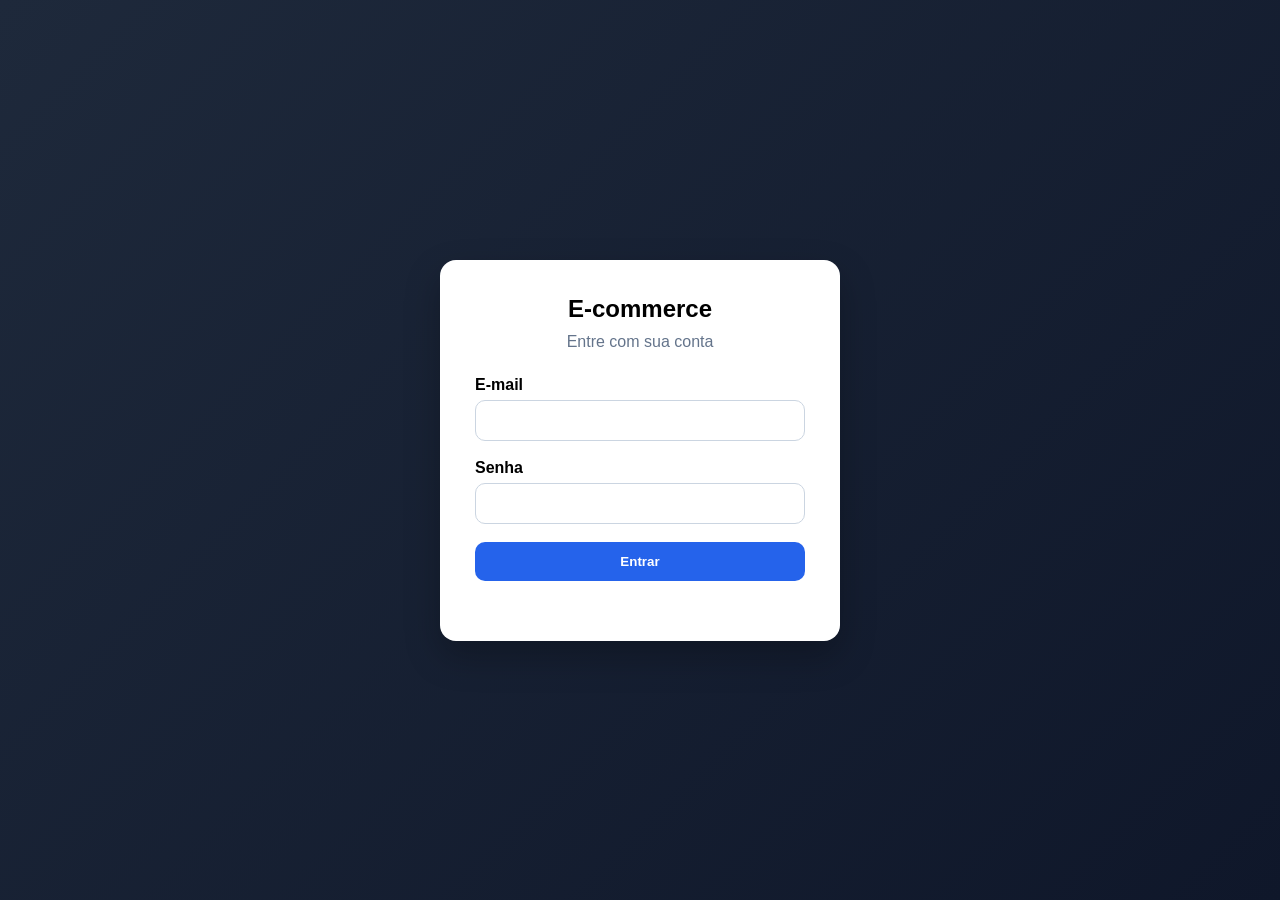
==== ControleDePonto/wwwroot/index.html @ 2eb98a32 "Adicionando Controller e Models (Usuarios e Registros)" ====
<!DOCTYPE html>
<html lang="pt-BR">
<head>
    <meta charset="UTF-8">
    <title>Login - E-commerce</title>
    <link rel="stylesheet" href="css/style.css">
</head>
<body>

    <main class="login-container">
        <section class="login-card">
            <h1>E-commerce</h1>
            <p>Entre com sua conta</p>

            <form id="loginForm">
                <div class="input-group">
                    <label for="email">E-mail</label>
                    <input type="email" id="email" required>
                </div>

                <div class="input-group">
                    <label for="senha">Senha</label>
                    <input type="password" id="senha" required>
                </div>

                <button type="submit">Entrar</button>

                <p id="mensagem"></p>
            </form>
        </section>
    </main>

    <script src="js/script.js"></script>
</body>
</html>
---- ControleDePonto/wwwroot/css/style.css ----
* {
    margin: 0;
    padding: 0;
    box-sizing: border-box;
}

body {
    font-family: Arial, sans-serif;
    background: linear-gradient(135deg, #1e293b, #0f172a);
    min-height: 100vh;
    display: flex;
    align-items: center;
    justify-content: center;
}

.login-container {
    width: 100%;
    padding: 20px;
}

.login-card {
    background: white;
    max-width: 400px;
    margin: auto;
    padding: 35px;
    border-radius: 16px;
    box-shadow: 0 15px 35px rgba(0,0,0,0.25);
}

.login-card h1 {
    text-align: center;
    margin-bottom: 10px;
}

.login-card p {
    text-align: center;
    color: #64748b;
    margin-bottom: 25px;
}

.input-group {
    margin-bottom: 18px;
}

.input-group label {
    display: block;
    margin-bottom: 6px;
    font-weight: bold;
}

.input-group input {
    width: 100%;
    padding: 12px;
    border: 1px solid #cbd5e1;
    border-radius: 10px;
}

button {
    width: 100%;
    padding: 12px;
    background: #2563eb;
    color: white;
    border: none;
    border-radius: 10px;
    font-weight: bold;
    cursor: pointer;
}

button:hover {
    background: #1d4ed8;
}

#mensagem {
    margin-top: 18px;
    text-align: center;
    font-weight: bold;
}
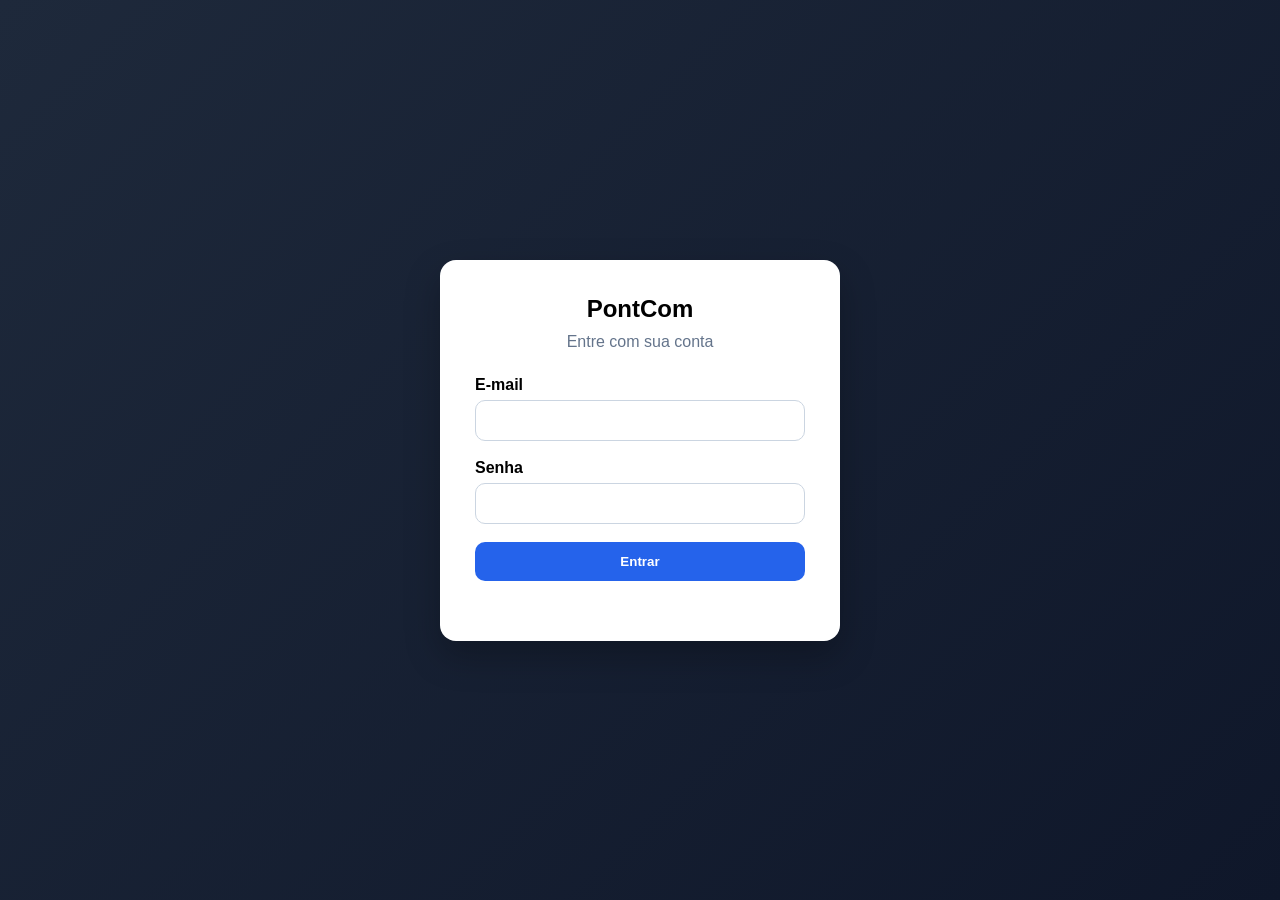
==== commit 2fe7b33c: "Estrurado o projeto em camadas e iniciado a conexão com o PostGres" ====
--- a/ControleDePonto/wwwroot/index.html
+++ b/ControleDePonto/wwwroot/index.html
@@ -9,7 +9,7 @@
 
     <main class="login-container">
         <section class="login-card">
-            <h1>E-commerce</h1>
+            <h1>PontCom</h1>
             <p>Entre com sua conta</p>
 
             <form id="loginForm">
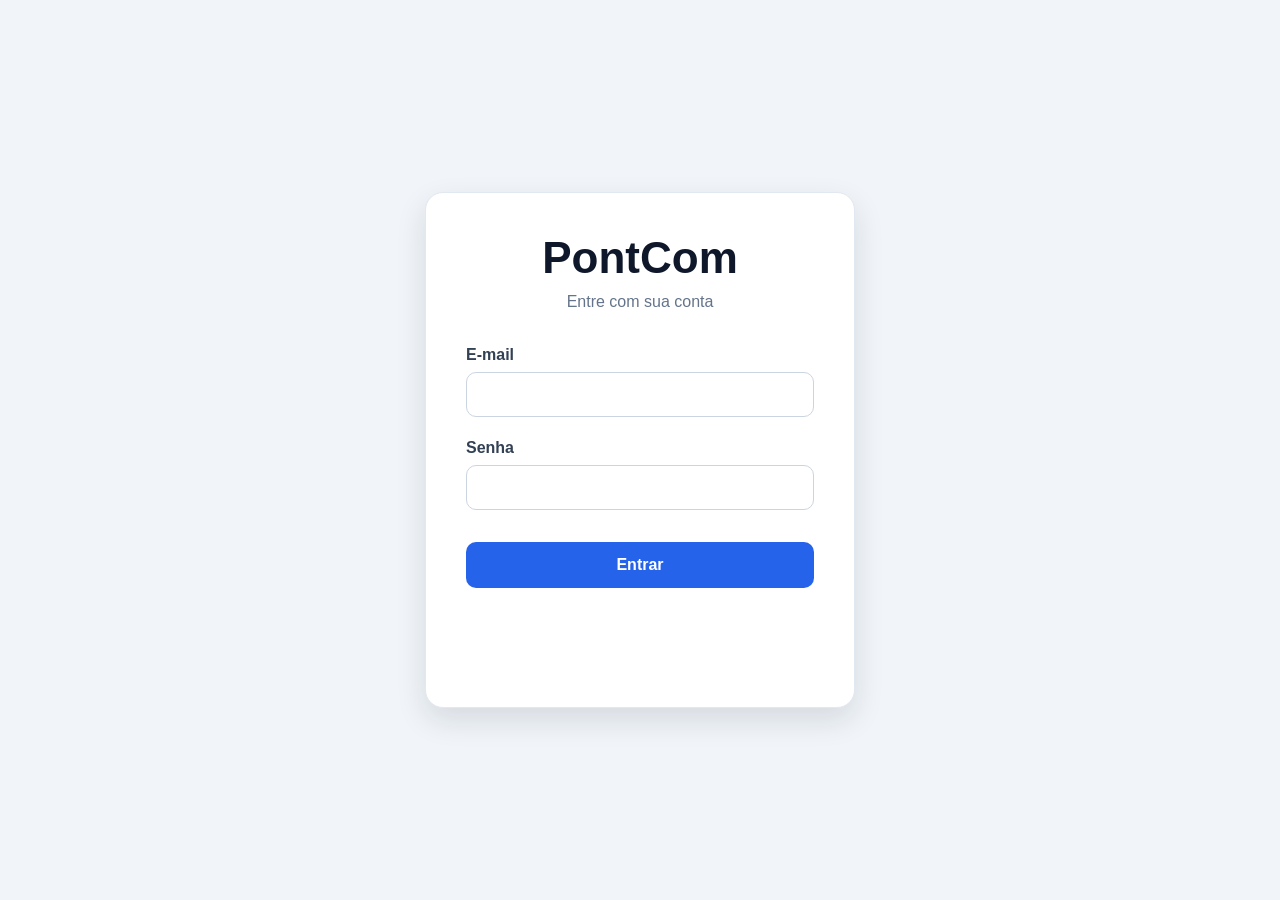
==== commit d919c8c2: "Criado a etapa de validação de token e acesso ao sistema" ====
--- a/ControleDePonto/wwwroot/index.html
+++ b/ControleDePonto/wwwroot/index.html
@@ -7,29 +7,39 @@
 </head>
 <body>
 
-    <main class="login-container">
-        <section class="login-card">
-            <h1>PontCom</h1>
-            <p>Entre com sua conta</p>
+<div class="login-container">
 
-            <form id="loginForm">
-                <div class="input-group">
-                    <label for="email">E-mail</label>
-                    <input type="email" id="email" required>
-                </div>
+    <div class="login-card">
 
-                <div class="input-group">
-                    <label for="senha">Senha</label>
-                    <input type="password" id="senha" required>
-                </div>
+        <h1>PontCom</h1>
 
-                <button type="submit">Entrar</button>
+        <p>Entre com sua conta</p>
 
-                <p id="mensagem"></p>
-            </form>
-        </section>
-    </main>
+        <form id="loginForm">
 
-    <script src="js/script.js"></script>
+            <div class="input-group">
+                <label>E-mail</label>
+                <input id="email" type="email" required>
+            </div>
+
+            <div class="input-group">
+                <label>Senha</label>
+                <input id="senha" type="password" required>
+            </div>
+
+            <button id="btnEntrar" type="submit">
+                Entrar
+            </button>
+
+            <p id="mensagem"></p>
+
+        </form>
+
+    </div>
+
+</div>
+
+<script src="js/script.js"></script>
+
 </body>
 </html>
--- a/ControleDePonto/wwwroot/css/style.css
+++ b/ControleDePonto/wwwroot/css/style.css
@@ -1,77 +1,164 @@
-* {
-    margin: 0;
-    padding: 0;
-    box-sizing: border-box;
+*{
+    margin:0;
+    padding:0;
+    box-sizing:border-box;
 }
 
-body {
-    font-family: Arial, sans-serif;
-    background: linear-gradient(135deg, #1e293b, #0f172a);
-    min-height: 100vh;
-    display: flex;
-    align-items: center;
-    justify-content: center;
+body{
+
+    font-family:Arial, Helvetica, sans-serif;
+
+    background:#f1f5f9;
+
+    min-height:100vh;
+
+    display:flex;
+    justify-content:center;
+    align-items:center;
 }
 
-.login-container {
-    width: 100%;
-    padding: 20px;
+.login-container{
+
+    width:100%;
+
+    display:flex;
+    justify-content:center;
+    align-items:center;
+
+    padding:25px;
 }
 
+
+
+
 .login-card {
-    background: white;
-    max-width: 400px;
-    margin: auto;
-    padding: 35px;
-    border-radius: 16px;
-    box-shadow: 0 15px 35px rgba(0,0,0,0.25);
+    width: 100%;
+    max-width: 430px;
+
+    background: #ffffff;
+
+    border-radius: 18px;
+    padding: 40px;
+
+    border: 1px solid #e2e8f0;
+
+    box-shadow: 0 12px 30px rgba(15, 23, 42, 0.12);
 }
 
-.login-card h1 {
-    text-align: center;
-    margin-bottom: 10px;
+.login-card h1{
+
+    color:#0f172a;
+
+    text-align:center;
+
+    font-size:44px;
+
+    margin-bottom:10px;
 }
 
-.login-card p {
-    text-align: center;
-    color: #64748b;
-    margin-bottom: 25px;
+.login-card p{
+
+    text-align:center;
+
+    color:#64748b;
+
+    margin-bottom:35px;
 }
 
-.input-group {
-    margin-bottom: 18px;
+.input-group{
+
+    margin-bottom:22px;
 }
 
-.input-group label {
-    display: block;
-    margin-bottom: 6px;
-    font-weight: bold;
+.input-group label{
+
+    display:block;
+
+    color:#334155;
+
+    font-weight:600;
+
+    margin-bottom:8px;
 }
 
-.input-group input {
-    width: 100%;
-    padding: 12px;
-    border: 1px solid #cbd5e1;
-    border-radius: 10px;
+.input-group input{
+
+    width:100%;
+
+    padding:13px 15px;
+
+    border:1px solid #cbd5e1;
+
+    border-radius:10px;
+
+    font-size:15px;
+
+    transition:.25s;
 }
 
-button {
-    width: 100%;
-    padding: 12px;
-    background: #2563eb;
-    color: white;
-    border: none;
-    border-radius: 10px;
-    font-weight: bold;
-    cursor: pointer;
+.input-group input:focus{
+
+    outline:none;
+
+    border-color:#2563eb;
+
+    box-shadow:0 0 0 4px rgba(37,99,235,.15);
 }
 
-button:hover {
-    background: #1d4ed8;
+button{
+
+    width:100%;
+
+    margin-top:10px;
+
+    padding:14px;
+
+    border:none;
+
+    border-radius:10px;
+
+    background:#2563eb;
+
+    color:white;
+
+    font-size:16px;
+
+    font-weight:bold;
+
+    cursor:pointer;
+
+    transition:.25s;
 }
 
-#mensagem {
-    margin-top: 18px;
-    text-align: center;
-    font-weight: bold;
+button:hover{
+
+    background:#1d4ed8;
+}
+
+button:disabled{
+
+    opacity:.7;
+
+    cursor:not-allowed;
+}
+
+#mensagem{
+
+    min-height:24px;
+
+    margin-top:20px;
+
+    text-align:center;
+
+    font-weight:bold;
+}
+
+#mensagem.sucesso{
+
+    color:#16a34a;
+}
+
+#mensagem.erro{
+
+    color:#dc2626;
 }
